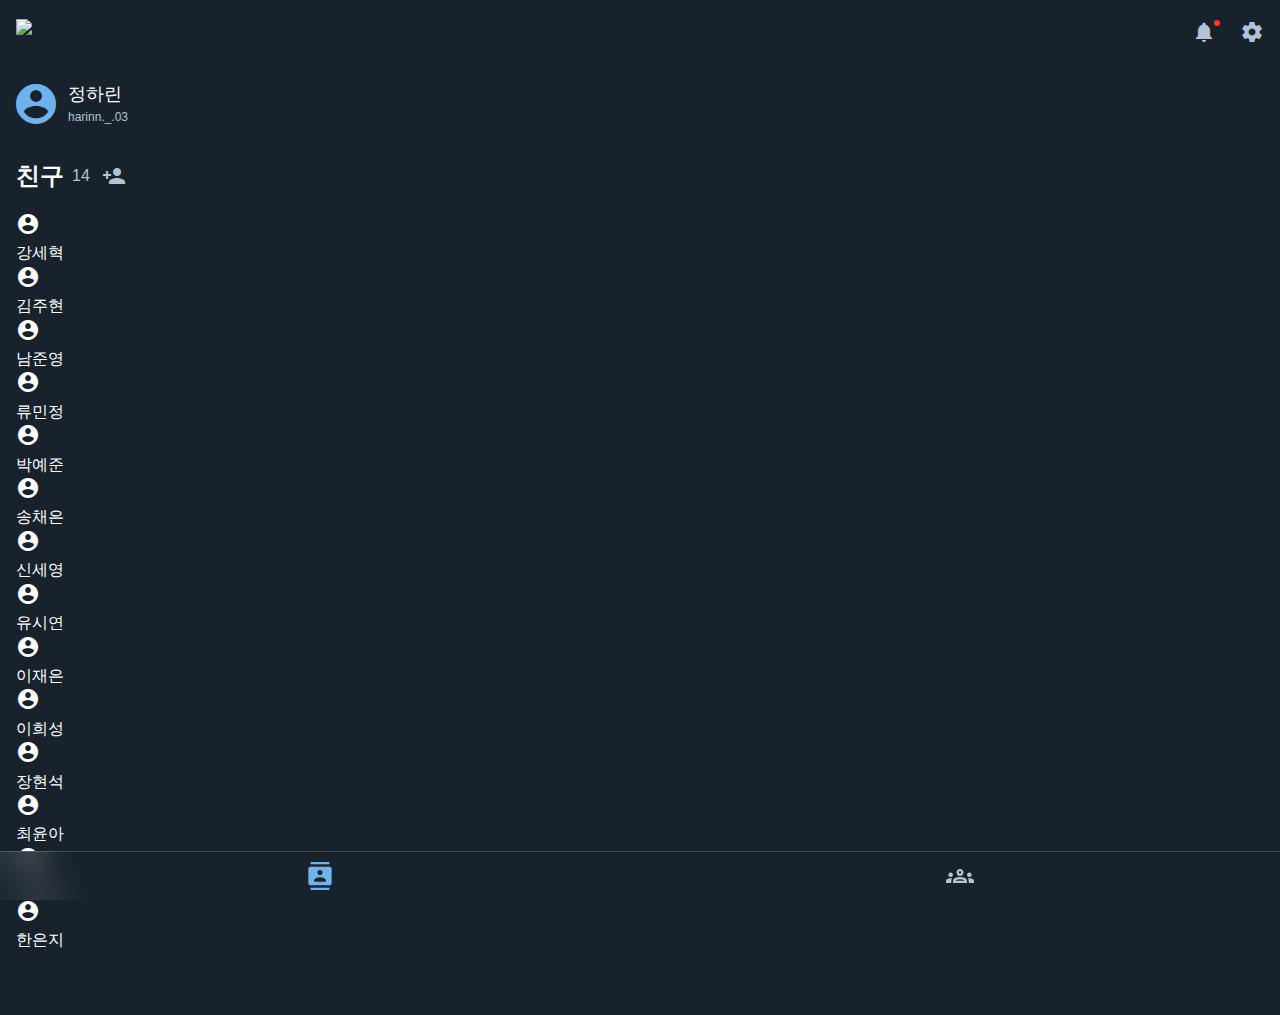
==== friend.html @ 43fea524 "211202-1806" ====
<!DOCTYPE html>
<html lang="ko">

<head>
    <title>Udigo</title>
    <meta charset="utf-8">

    <meta name="viewport" content="width=device-width, initial-scale=1.0, user-scalable=no, maximum-scale=1.0, minimum-scale=1.0">
    
    <!-- open graph -->
    <meta name="title" property="og:title" content="Udigo">
    <meta name="type" property="og:type" content="website">
    <meta name="description" property="og:description" content="위치 공유 소셜 미디어 서비스">
    <meta name="title" property="og:url" content="https://udigo.netlify.app">
    <meta name="images" property="og:image" content="https://github.com/canplane/Udigo-frontend/blob/main/resrc/op-image.png?raw=true">

    <!-- libraries -->
    <link rel="stylesheet" href="https://fonts.googleapis.com/css?family=Material+Icons|Material+Icons+Outlined|Material+Icons+Two+Tone|Material+Icons+Round|Material+Icons+Sharp">

    <link rel="stylesheet" href="css/main.css">
    <link rel="stylesheet" href="css/friend.css">
</head>

<body>
    <nav id="navbar">
        <img class="brand" src="resrc/navbar-brand.svg">
        <ul>
            <!--<li>
                <a class="icon" href="#"><span class="material-icons">person_add</span></a>
            </li>-->
            <li ><!-- Notifications -->
                <a class="icon icon-badge new" href="notice.html"><span class="material-icons">notifications</span></a>
            </li>
            <li><!-- Settings -->
                <a class="icon" href="settings.html"><span class="material-icons">settings</span></a>
            </li>
        </ul>
    </nav>

    <main id="main">
        <section id="my_profile">
            <div class="user-item">
                <div class="image">
                    <span class="material-icons">account_circle</span>
                </div>
                <div class="text">
                    <p class="name">정하린</p>
                    <p class="id">harinn._.03</p>
                </div>
            </div>
        </section>
        <section id="my_friends">
            <header class="header">
                <h2>친구</h2>
                <p class="count">14</p>
                <div class="add_friend-button"><!-- Add a friend -->
                    <a class="icon" href="#"><span class="material-icons">person_add</span></a>
                </div>
            </header>
            <article>
                <ul class="user-item-container">
                    <li class="user-item">
                        <div class="image">
                            <span class="material-icons">account_circle</span>
                        </div>
                        <p class="name">강세혁</p>
                    </li>
                    <li class="user-item">
                        <div class="image">
                            <span class="material-icons">account_circle</span>
                        </div>
                        <p class="name">김주현</p>
                    </li>
                    <li class="user-item">
                        <div class="image">
                            <span class="material-icons">account_circle</span>
                        </div>
                        <p class="name">남준영</p>
                    </li>
                    <li class="user-item">
                        <div class="image">
                            <span class="material-icons">account_circle</span>
                        </div>
                        <p class="name">류민정</p>
                    </li>
                    <li class="user-item">
                        <div class="image">
                            <span class="material-icons">account_circle</span>
                        </div>
                        <p class="name">박예준</p>
                    </li>
                    <li class="user-item">
                        <div class="image">
                            <span class="material-icons">account_circle</span>
                        </div>
                        <p class="name">송채은</p>
                    </li>
                    <li class="user-item">
                        <div class="image">
                            <span class="material-icons">account_circle</span>
                        </div>
                        <p class="name">신세영</p>
                    </li>
                    <li class="user-item">
                        <div class="image">
                            <span class="material-icons">account_circle</span>
                        </div>
                        <p class="name">유시연</p>
                    </li>
                    <li class="user-item">
                        <div class="image">
                            <span class="material-icons">account_circle</span>
                        </div>
                        <p class="name">이재은</p>
                    </li>
                    <li class="user-item">
                        <div class="image">
                            <span class="material-icons">account_circle</span>
                        </div>
                        <p class="name">이희성</p>
                    </li>
                    <li class="user-item">
                        <div class="image">
                            <span class="material-icons">account_circle</span>
                        </div>
                        <p class="name">장현석</p>
                    </li>
                    <li class="user-item">
                        <div class="image">
                            <span class="material-icons">account_circle</span>
                        </div>
                        <p class="name">최윤아</p>
                    </li>
                    <li class="user-item">
                        <div class="image">
                            <span class="material-icons">account_circle</span>
                        </div>
                        <p class="name">탁승연</p>
                    </li>                
                    <li class="user-item">
                        <div class="image">
                            <span class="material-icons">account_circle</span>
                        </div>
                        <p class="name">한은지</p>
                    </li>                
                </ul>
            </article>
        </section>
    </main>

    <footer id="footer">
        <ul>
            <li><!-- Friend Tab -->
                <a class="icon active" href="friend.html"><span class="material-icons">contacts</span></a>
            </li>
            <li><!-- Group Tab -->
                <a class="icon" href="group.html"><span class="material-icons-outlined">groups</span></a>
            </li>
        </ul>
    </footer>

    <aside id="modal"></aside>

    <!-- libraries -->
    <script type="text/javascript" src="js/friend.js"></script>
</body>

</html>
---- css/main.css ----
@charset "utf-8";



/* fonts */

@font-face {
	font-family: 'Pretendard Variable';
	font-weight: 45 920;
	font-style: normal;
	font-display: swap;
	src: local('Pretendard Variable'), url('../resrc/font/PretendardVariable.woff2') format('woff2-variations');
}

@font-face {
	font-family: 'Pretendard';
	font-weight: 900;
	font-display: swap;
	src: local('Pretendard Black'), url('../resrc/font/Pretendard-Black.woff') format('woff');
}
@font-face {
	font-family: 'Pretendard';
	font-weight: 800;
	font-display: swap;
	src: local('Pretendard ExtraBold'), url('../resrc/font/Pretendard-ExtraBold.woff') format('woff');
}
@font-face {
	font-family: 'Pretendard';
	font-weight: 700;
	font-display: swap;
	src: local('Pretendard Bold'), url('../resrc/font/Pretendard-Bold.woff') format('woff');
}
@font-face {
	font-family: 'Pretendard';
	font-weight: 600;
	font-display: swap;
	src: local('Pretendard SemiBold'), url('../resrc/font/Pretendard-SemiBold.woff') format('woff');
}
@font-face {
	font-family: 'Pretendard';
	font-weight: 500;
	font-display: swap;
	src: local('Pretendard Medium'), url('../resrc/font/Pretendard-Medium.woff') format('woff');
}
@font-face {
	font-family: 'Pretendard';
	font-weight: 400;
	font-display: swap;
	src: local('Pretendard Regular'), url('../resrc/font/Pretendard-Regular.woff') format('woff');
}
@font-face {
	font-family: 'Pretendard';
	font-weight: 300;
	font-display: swap;
	src: local('Pretendard Light'), url('../resrc/font/Pretendard-Light.woff') format('woff');
}
@font-face {
	font-family: 'Pretendard';
	font-weight: 200;
	font-display: swap;
	src: local('Pretendard ExtraLight'), url('../resrc/font/Pretendard-ExtraLight.woff') format('woff');
}
@font-face {
	font-family: 'Pretendard';
	font-weight: 100;
	font-display: swap;
	src: local('Pretendard Thin'), url('../resrc/font/Pretendard-Thin.woff') format('woff');
}



/* layout */

html {
	box-sizing: border-box;
}
*, *:before, *:after {
	box-sizing: inherit;
}

html,
body {
    margin: 0;
    padding: 0;
    height: 100%;
    width: 100%;

    font-family: 'Pretendard Variable', 'Pretendard', 
        -apple-system, BlinkMacSystemFont, Apple SD Gothic Neo, 
        Helvetica Neue, Roboto, Helvetica, Noto Sans KR, Malgun Gothic, sans-serif,
        Apple Color Emoji, Segoe UI Emoji !important;
    
    background-color: rgb(24, 34, 45);
    font-size: 16px;
}


h1, h2, h3, h4, h5, h6, p, li {
    margin: 0;
    padding: 0;
	color: #fff;
	line-height: 140%;
}

[class^="material-icons"] {
    color: #fff;
}



ul {
    list-style: none;
    margin: 0;
    padding: 0;
}

a {
    text-decoration: none;
    color: inherit;
}

button {
    color: #fff;
	background: none;
	border: none;
	padding: 0;
    font-size: 1rem;
}



/* MainView */

.icon {
    display: flex;
    align-items: center;
    justify-content: center;
    width: 3rem;
    height: 3rem;
}
.icon > [class^="material-icons"] {
	color: rgb(177, 195, 212);
    font-size: 1.5rem;
}

.icon.icon-badge {
    position: relative;
}
.icon.icon-badge.new::after,
#my_notices .notice-item.new .icon::after {
    content: "";
    display: block;
    width: .375rem;
    height: .375rem;
    border-radius: 100%;
    background-color: #fd3333;

    position: absolute;
    top: .75rem;
    right: .5rem;
}



/* navbar */

#navbar {
	height: 4rem;
    margin: 0 .25rem;
	display: flex;
	justify-content: space-between;
	align-items: center;
}
#navbar > .brand {
	height: 1.625rem;
	margin: 0 .75rem;
}
#navbar > ul {
    margin: 0;
    display: flex;
}



#navbar-back {
	position: relative;
    margin: 0 .25rem;
	height: 4rem;
}
#navbar-back > * {
	display: flex;
	align-items: center;
	height: 4rem;
}
#navbar-back h3 {
	justify-content: center;
}
#navbar-back .back-button {
	position: absolute;
	left: 0;
	height: 4rem;
}




/* aside */

#footer {
    position: fixed;
    bottom: 0;
    left: 0;
    right: 0;
}
#footer > ul {
    margin: 0;
    padding: 0;

    display: flex;
    background-color: rgba(24, 34, 45, .375);
    border-top: 1px solid rgba(177, 195, 212, .25);

    backdrop-filter: blur(1rem);
    -webkit-backdrop-filter: blur(1rem);
}
#footer > ul > li {
    flex: 1;
}

#footer .icon {
    width: 100%;
}
#footer .icon > [class^="material-icons"] {
	font-size: 1.75rem;
}
#footer .icon.active > [class^="material-icons"] {
	color: #70b3ec;
}



/* main */

#main {
    margin: .5rem 1rem 0 1rem;
	padding-bottom: 4rem;
}
section > .header {
    margin: 1rem 0 .75rem 0;
	height: 3rem;
    display: flex;
    align-items: center;
}
section > .header > .count {
    font-size: 1rem;
    margin-left: .5rem;
    color: rgb(177, 195, 212);
}



/* my profile */

#my_profile > .user-item {
    display: flex;
    height: 4rem;
    align-items: center;
}
#my_profile > .user-item > .image > [class^="material-icons"] {
    font-size: 3rem;
    display: block;
    color: #70b3ec;
    margin-left: -.25rem;
}
#my_profile > .user-item > .text {
    flex: 1;
    margin-left: .5rem;
}
#my_profile > .user-item > .text > .name {
    font-size: 1.125rem;
    margin-bottom: .125rem;
}
#my_profile > .user-item > .text > .id {
    font-size: .75rem;
    color: rgb(177, 195, 212);
}



/* modal */

body.modal-open {
    overflow: hidden;
}
body.modal-open::after {
    content: "";
    position: fixed;
    top: 0;
    right: 0;
    bottom: 0;
    left: 0;
    display: block;
    background-color: #000;
    opacity: .75;
}

#modal {
    position: fixed;
    left: 50%;
    top: 50%;
    transform: translate(-50%, -50%);
    
    width: 80%;
    border-radius: 1rem;

    background-color: rgba(24, 34, 45, .5);
    border: 1px solid rgba(177, 195, 212, .125);
    box-shadow: 0 8px 16px 0 rgba(0, 0, 0, .5);
    backdrop-filter: blur(1rem);
    -webkit-backdrop-filter: blur(1rem);

    z-index: 1000;
}
body #modal {
    visibility: hidden;
}
body.modal-open #modal {
    visibility: visible;
}

.modal-header {
    padding: 1rem;
    text-align: center;
    font-size: 1.125rem;
}
.modal-body {
    padding: 0 1rem;
}
.modal-footer {
    margin-top: 1rem;
    display: flex;
    flex-direction: row;
}
.modal-footer > li {
    flex: 1;
    display: flex;
    align-items: center;
    justify-content: center;
    border-top: 1px solid rgba(177, 195, 212, .125);
}
.modal-footer > li:not(:first-child) {
    border-left: 1px solid rgba(177, 195, 212, .25);
}
.modal-footer > li > button {
    display: flex;
    align-items: center;
    justify-content: center;
    width: 100%;
    padding: .625rem;
}
.modal-footer > li > button:active {
    color: #70b3ec;
}



.modal-body .user-item {
    display: flex;
    height: 3rem;
    align-items: center;
    justify-content: center;
    padding: .5rem 0;
}
.modal-body .user-item > .image > [class^="material-icons"] {
    font-size: 2.5rem;
    display: block;
    color: #70b3ec;
    margin-left: -.125rem;
}
.modal-body .user-item > .name {
    margin-left: .5rem;
    font-size: 1.125rem;
}
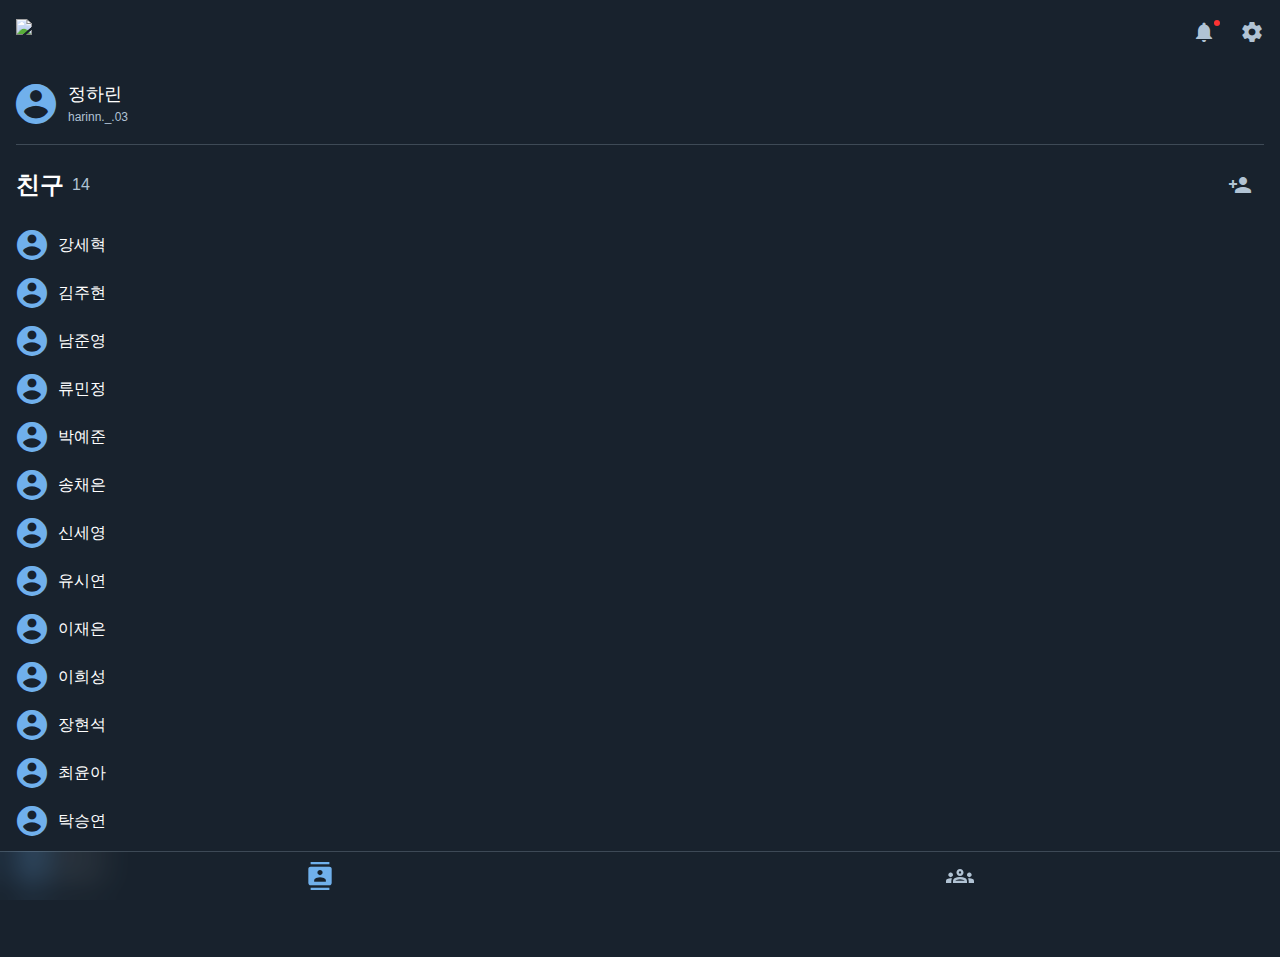
==== commit 466c9899: "211202-1911" ====
--- a/friend.html
+++ b/friend.html
@@ -53,8 +53,8 @@
             <header class="header">
                 <h2>친구</h2>
                 <p class="count">14</p>
-                <div class="add_friend-button"><!-- Add a friend -->
-                    <a class="icon" href="#"><span class="material-icons">person_add</span></a>
+                <div class="header-right"><!-- Add a friend -->
+                    <button class="add_friend-button icon"><span class="material-icons">person_add</span></button>
                 </div>
             </header>
             <article>
--- a/css/main.css
+++ b/css/main.css
@@ -76,6 +76,9 @@
 }
 *, *:before, *:after {
 	box-sizing: inherit;
+    
+    font-family: inherit;
+    color: #fff;
 }
 
 html,
@@ -204,7 +207,7 @@
 
 
 
-/* aside */
+/* footer */
 
 #footer {
     position: fixed;
@@ -234,7 +237,7 @@
 	font-size: 1.75rem;
 }
 #footer .icon.active > [class^="material-icons"] {
-	color: #70b3ec;
+	color: rgb(112, 176, 236);
 }
 
 
@@ -256,6 +259,13 @@
     margin-left: .5rem;
     color: rgb(177, 195, 212);
 }
+section > .header > .header-right {
+    margin-left: auto;
+    height: 100%;
+}
+section > .header > .header-right > * {
+    height: 100%;
+}
 
 
 
@@ -269,7 +279,7 @@
 #my_profile > .user-item > .image > [class^="material-icons"] {
     font-size: 3rem;
     display: block;
-    color: #70b3ec;
+    color: rgb(112, 176, 236);
     margin-left: -.25rem;
 }
 #my_profile > .user-item > .text {
@@ -305,6 +315,11 @@
 }
 
 #modal {
+    visibility: hidden;
+}
+body.modal-open #modal {
+    visibility: visible;
+
     position: fixed;
     left: 50%;
     top: 50%;
@@ -321,12 +336,6 @@
 
     z-index: 1000;
 }
-body #modal {
-    visibility: hidden;
-}
-body.modal-open #modal {
-    visibility: visible;
-}
 
 .modal-header {
     padding: 1rem;
@@ -334,7 +343,11 @@
     font-size: 1.125rem;
 }
 .modal-body {
-    padding: 0 1rem;
+    padding: .5rem 1rem;
+}
+.modal-body > p {
+    font-size: .875rem;
+    color: rgb(177, 195, 212);
 }
 .modal-footer {
     margin-top: 1rem;
@@ -359,25 +372,58 @@
     padding: .625rem;
 }
 .modal-footer > li > button:active {
-    color: #70b3ec;
+    color: rgb(112, 176, 236);
 }
 
 
 
 .modal-body .user-item {
-    display: flex;
     height: 3rem;
+    display: flex;
     align-items: center;
     justify-content: center;
-    padding: .5rem 0;
 }
 .modal-body .user-item > .image > [class^="material-icons"] {
     font-size: 2.5rem;
     display: block;
-    color: #70b3ec;
+    color: rgb(112, 176, 236);
     margin-left: -.125rem;
 }
 .modal-body .user-item > .name {
     margin-left: .5rem;
     font-size: 1.125rem;
 }
+
+
+
+/* input text */
+
+input, button,
+[type=button], [type=reset], [type=submit], [type=text], [type="radio"], [type="checkbox"] {
+    appearance: none !important;
+    -webkit-appearance: none !important;
+    -moz-appearance: none !important;
+    outline: none !important;
+    background: transparent;
+    border: none;
+    border-radius: 0;
+}
+
+input[type="text"] {
+    color: #fff;
+    font-size: .875rem;
+    border-top-left-radius: .25rem;
+    border-top-right-radius: .25rem;
+    padding: .625rem .875rem;
+    transition: all .1s;
+    background-color: rgba(34, 48, 63, .75);
+    border-bottom: .1875rem solid rgba(112, 176, 236, .75);
+}
+input[type="text"]:hover {
+    background-color: rgba(34, 48, 63, .875);
+    border-bottom: .1875rem solid rgba(112, 176, 236, .875);
+}
+input[type="text"]:focus {
+    background-color: rgb(34, 48, 63);
+    border-bottom: .1875rem solid rgb(112, 176, 236);
+}
--- a/css/friend.css
+++ b/css/friend.css
@@ -0,0 +1,31 @@
+@charset "utf-8";
+
+
+
+#my_friends {
+    margin-top: .5rem;
+    border-top: 1px solid rgba(177, 195, 212, .25);
+}
+
+
+
+#my_friends .user-item-container {
+    display: flex;
+    flex-direction: column;
+}
+#my_friends .user-item {
+    display: flex;
+    height: 3rem;
+    align-items: center;
+}
+#my_friends .user-item > .image > [class^="material-icons"] {
+    font-size: 2.25rem;
+    display: block;
+    color: rgb(112, 176, 236);
+    margin-left: -.125rem;
+}
+#my_friends .user-item > .name {
+    flex: 1;
+    margin-left: .5rem;
+    font-size: 1rem;
+}
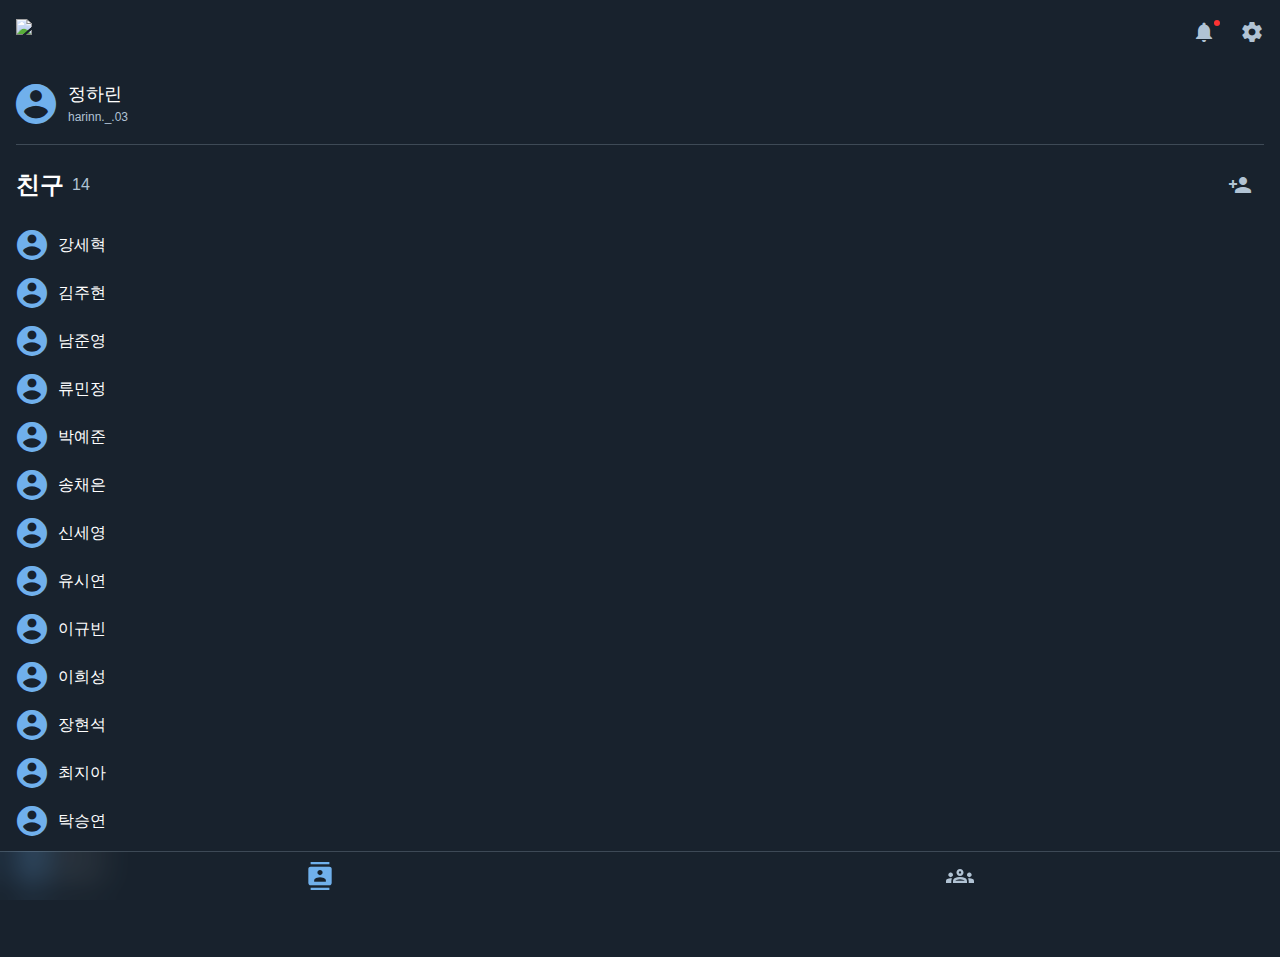
==== commit b2ab2978: "211203-0749" ====
--- a/friend.html
+++ b/friend.html
@@ -14,7 +14,7 @@
     <meta name="title" property="og:url" content="https://udigo.netlify.app">
     <meta name="images" property="og:image" content="https://github.com/canplane/Udigo-frontend/blob/main/resrc/op-image.png?raw=true">
 
-    <!-- libraries -->
+    <!-- css -->
     <link rel="stylesheet" href="https://fonts.googleapis.com/css?family=Material+Icons|Material+Icons+Outlined|Material+Icons+Two+Tone|Material+Icons+Round|Material+Icons+Sharp">
 
     <link rel="stylesheet" href="css/main.css">
@@ -25,13 +25,10 @@
     <nav id="navbar">
         <img class="brand" src="resrc/navbar-brand.svg">
         <ul>
-            <!--<li>
-                <a class="icon" href="#"><span class="material-icons">person_add</span></a>
-            </li>-->
-            <li ><!-- Notifications -->
+            <li>
                 <a class="icon icon-badge new" href="notice.html"><span class="material-icons">notifications</span></a>
             </li>
-            <li><!-- Settings -->
+            <li>
                 <a class="icon" href="settings.html"><span class="material-icons">settings</span></a>
             </li>
         </ul>
@@ -53,8 +50,8 @@
             <header class="header">
                 <h2>친구</h2>
                 <p class="count">14</p>
-                <div class="header-right"><!-- Add a friend -->
-                    <button class="add_friend-button icon"><span class="material-icons">person_add</span></button>
+                <div class="header-right">
+                    <button class="button-add_friend icon"><span class="material-icons">person_add</span></button>
                 </div>
             </header>
             <article>
@@ -111,7 +108,7 @@
                         <div class="image">
                             <span class="material-icons">account_circle</span>
                         </div>
-                        <p class="name">이재은</p>
+                        <p class="name">이규빈</p>
                     </li>
                     <li class="user-item">
                         <div class="image">
@@ -129,7 +126,7 @@
                         <div class="image">
                             <span class="material-icons">account_circle</span>
                         </div>
-                        <p class="name">최윤아</p>
+                        <p class="name">최지아</p>
                     </li>
                     <li class="user-item">
                         <div class="image">
@@ -150,10 +147,10 @@
 
     <footer id="footer">
         <ul>
-            <li><!-- Friend Tab -->
+            <li>
                 <a class="icon active" href="friend.html"><span class="material-icons">contacts</span></a>
             </li>
-            <li><!-- Group Tab -->
+            <li>
                 <a class="icon" href="group.html"><span class="material-icons-outlined">groups</span></a>
             </li>
         </ul>
@@ -161,7 +158,7 @@
 
     <aside id="modal"></aside>
 
-    <!-- libraries -->
+    <!-- js -->
     <script type="text/javascript" src="js/friend.js"></script>
 </body>
 
--- a/css/main.css
+++ b/css/main.css
@@ -88,7 +88,7 @@
     height: 100%;
     width: 100%;
 
-    font-family: 'Pretendard Variable', 'Pretendard', 
+    font-family: 'Pretendard', 'Pretendard Variable', 
         -apple-system, BlinkMacSystemFont, Apple SD Gothic Neo, 
         Helvetica Neue, Roboto, Helvetica, Noto Sans KR, Malgun Gothic, sans-serif,
         Apple Color Emoji, Segoe UI Emoji !important;
@@ -262,9 +262,18 @@
 section > .header > .header-right {
     margin-left: auto;
     height: 100%;
+    display: flex;
+    flex-direction: row;
+    align-items: center;
 }
 section > .header > .header-right > * {
     height: 100%;
+}
+.vhr {
+    margin: 0 .5rem;
+    width: 1px;
+    height: 60% !important;
+    background-color: rgba(177, 195, 212, .25);
 }
 
 
@@ -301,6 +310,8 @@
 
 body.modal-open {
     overflow: hidden;
+    position: fixed;
+    width: 100%;
 }
 body.modal-open::after {
     content: "";
@@ -311,7 +322,7 @@
     left: 0;
     display: block;
     background-color: #000;
-    opacity: .75;
+    opacity: .625;
 }
 
 #modal {
@@ -321,16 +332,17 @@
     visibility: visible;
 
     position: fixed;
+    top: 50%;
     left: 50%;
-    top: 50%;
     transform: translate(-50%, -50%);
     
     width: 80%;
+    max-width: 32rem;
     border-radius: 1rem;
 
-    background-color: rgba(24, 34, 45, .5);
+    background-color: rgba(24, 34, 45, .375);
     border: 1px solid rgba(177, 195, 212, .125);
-    box-shadow: 0 8px 16px 0 rgba(0, 0, 0, .5);
+    box-shadow: 0 .5rem 1rem 0 rgba(0, 0, 0, .5);
     backdrop-filter: blur(1rem);
     -webkit-backdrop-filter: blur(1rem);
 
@@ -343,14 +355,14 @@
     font-size: 1.125rem;
 }
 .modal-body {
-    padding: .5rem 1rem;
+    padding: 0 1rem 1rem 1rem;
 }
 .modal-body > p {
     font-size: .875rem;
     color: rgb(177, 195, 212);
+    text-align: center;
 }
 .modal-footer {
-    margin-top: 1rem;
     display: flex;
     flex-direction: row;
 }
@@ -362,7 +374,7 @@
     border-top: 1px solid rgba(177, 195, 212, .125);
 }
 .modal-footer > li:not(:first-child) {
-    border-left: 1px solid rgba(177, 195, 212, .25);
+    border-left: 1px solid rgba(177, 195, 212, .125);
 }
 .modal-footer > li > button {
     display: flex;
@@ -377,21 +389,66 @@
 
 
 
-.modal-body .user-item {
-    height: 3rem;
+#modal .user-item {
+    height: 4rem;
     display: flex;
     align-items: center;
     justify-content: center;
 }
-.modal-body .user-item > .image > [class^="material-icons"] {
+#modal .user-item > .image > [class^="material-icons"] {
     font-size: 2.5rem;
     display: block;
     color: rgb(112, 176, 236);
     margin-left: -.125rem;
 }
-.modal-body .user-item > .name {
+#modal .user-item > .name {
     margin-left: .5rem;
     font-size: 1.125rem;
+}
+/*#modal .user-item button {
+    color: #fff;
+    font-size: .8125rem;
+    border-radius: 4rem;
+    border: 1px solid rgba(177, 195, 212, .125);
+    padding: .375rem .75rem;
+}*/
+
+#modal .group-item {
+    height: 8rem;
+    background-color: rgb(19, 20, 21);
+    border-radius: .5rem;
+    border: 1px solid rgba(255, 255, 255, .125);
+    box-shadow: 0 .5rem 1rem 0 rgba(0, 0, 0, .25);
+
+    display: flex;
+    flex-direction: column;
+    justify-content: space-between;
+
+    color: #fff;
+    background-size: cover;
+    background-position: center;
+}
+#modal .group-item > .name {
+    padding: 1rem;
+    font-size: 1.25rem;
+}
+#modal .group-item > .description {
+    display: flex;
+    justify-content: space-between;
+    flex-direction: row;
+}
+#modal .group-item > .description > * {
+    padding: .75rem;
+    display: flex;
+    align-items: center;
+}
+#modal .group-item > .description .num_of_members > [class^="material-icons"] {
+    color: #fff;
+    font-size: 1.125rem;
+}
+#modal .group-item > .description .num_of_members > p {
+    margin-left: .25rem;
+    font-size: .875rem;
 }
 
 
@@ -411,16 +468,17 @@
 
 input[type="text"] {
     color: #fff;
-    font-size: .875rem;
+    font-size: 1rem;
     border-top-left-radius: .25rem;
     border-top-right-radius: .25rem;
     padding: .625rem .875rem;
     transition: all .1s;
+    background-color: rgba(34, 48, 63, .5);
+    border-bottom: .1875rem solid rgba(112, 176, 236, .75);
+    width: 100%;
+}
+input[type="text"]:hover {
     background-color: rgba(34, 48, 63, .75);
-    border-bottom: .1875rem solid rgba(112, 176, 236, .75);
-}
-input[type="text"]:hover {
-    background-color: rgba(34, 48, 63, .875);
     border-bottom: .1875rem solid rgba(112, 176, 236, .875);
 }
 input[type="text"]:focus {
--- a/css/friend.css
+++ b/css/friend.css
@@ -29,3 +29,17 @@
     margin-left: .5rem;
     font-size: 1rem;
 }
+
+
+
+/* modal */
+
+#modal.send_friend_request_by_id .input-user_id {
+    height: 4rem;
+    display: flex;
+    align-items: center;
+    justify-content: center;
+}
+#modal.send_friend_request_by_id .input-user_id > input[type=text] {
+    width: 100%;
+}
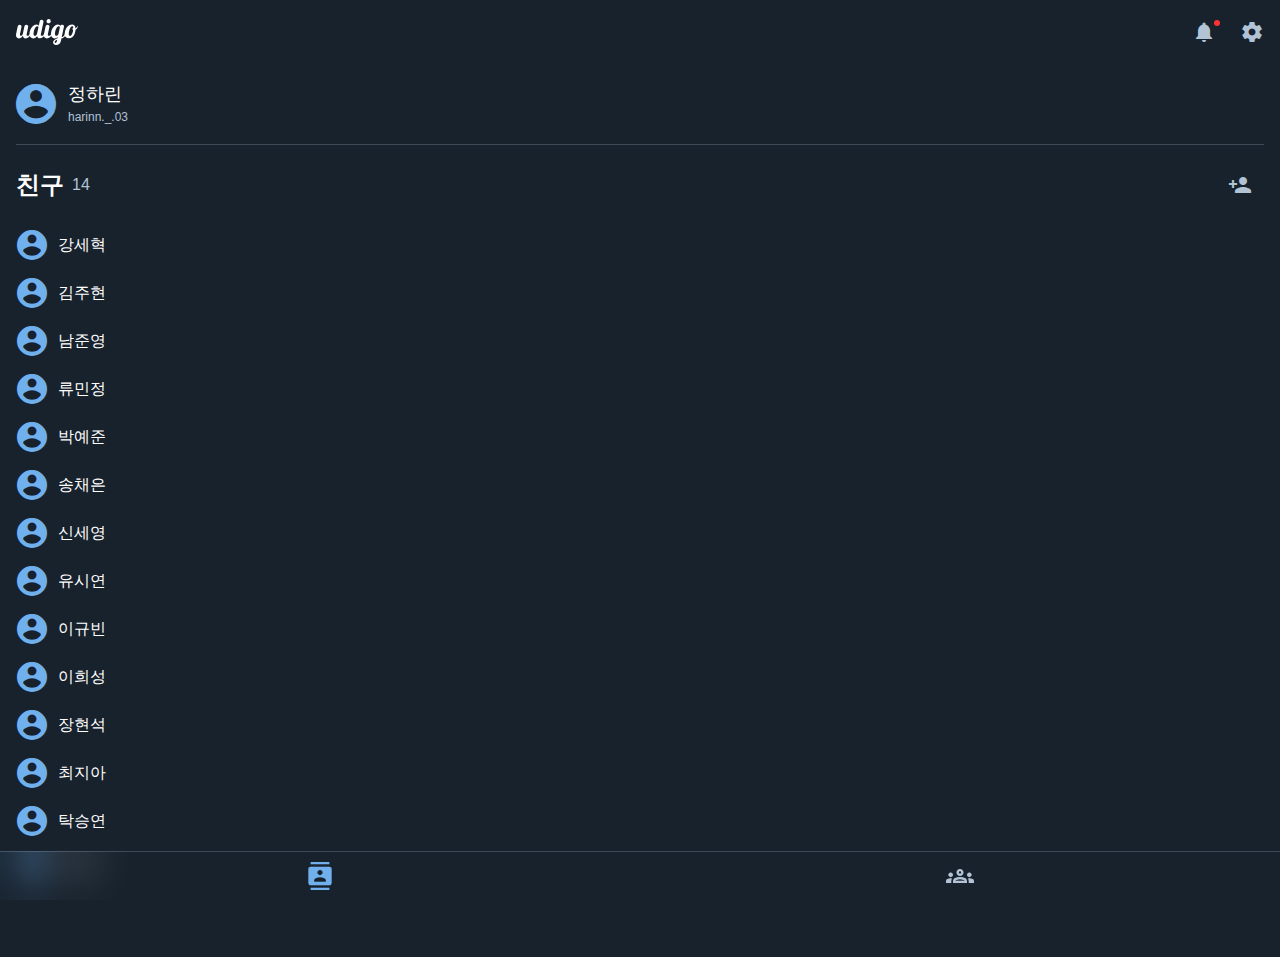
==== commit 761d095b: "211203-0822" ====
--- a/friend.html
+++ b/friend.html
@@ -23,7 +23,7 @@
 
 <body>
     <nav id="navbar">
-        <img class="brand" src="resrc/navbar-brand.svg">
+        <img class="brand" src="resrc/brand-logotype.svg">
         <ul>
             <li>
                 <a class="icon icon-badge new" href="notice.html"><span class="material-icons">notifications</span></a>
--- a/css/main.css
+++ b/css/main.css
@@ -132,7 +132,7 @@
 
 
 
-/* MainView */
+/* icon */
 
 .icon {
     display: flex;
